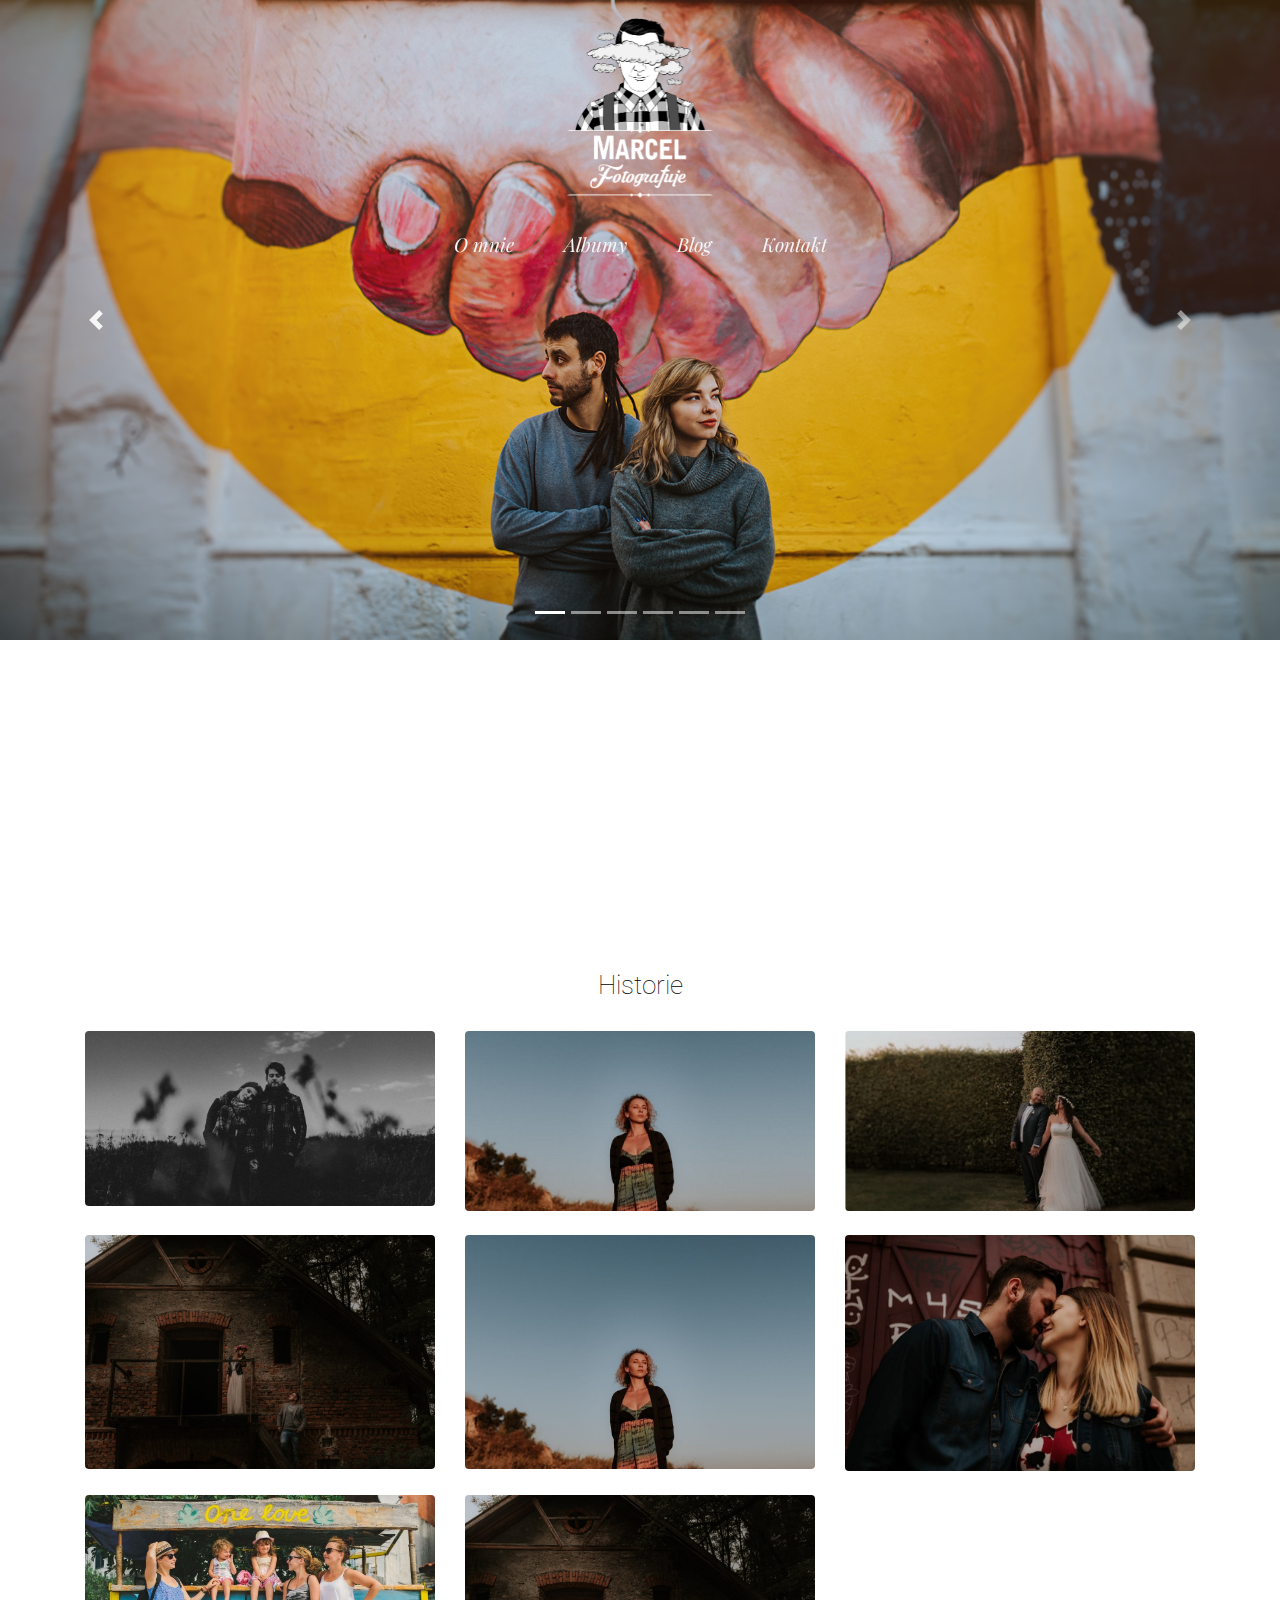
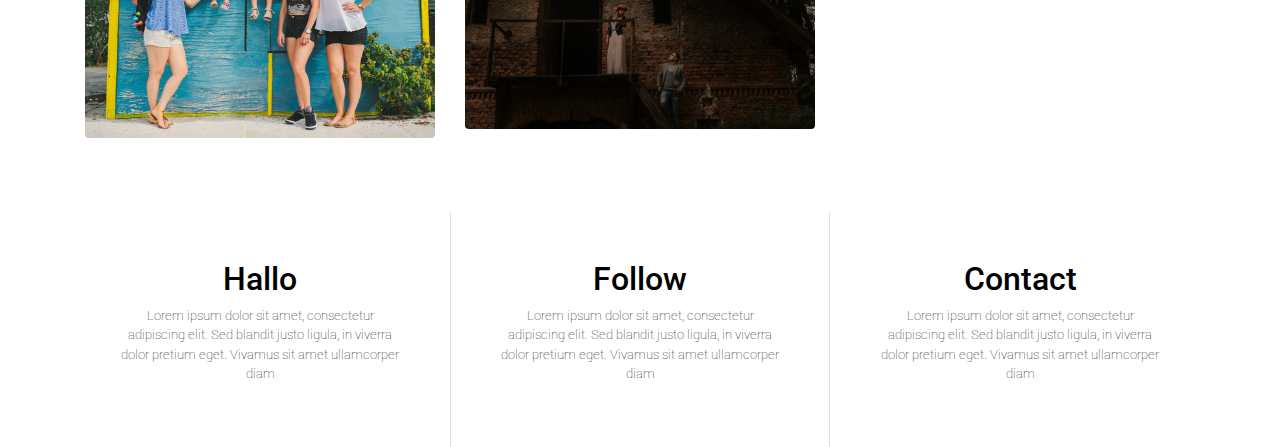
==== about.html @ a6fcdc6d "update 06.05" ====
<!doctype html>
<html lang="pl">
  <head>
    <!-- Required meta tags -->
    <meta charset="utf-8">
    <meta name="viewport" content="width=device-width, initial-scale=1, shrink-to-fit=no">

    <!-- Bootstrap CSS -->
    <link rel="stylesheet" href="css/bootstrap.min.css" integrity="sha384-Gn5384xqQ1aoWXA+058RXPxPg6fy4IWvTNh0E263XmFcJlSAwiGgFAW/dAiS6JXm" crossorigin="anonymous">
      
    <link rel="stylesheet" type="text/css" href="css/main.css">

    <!-- Fonts -->
    <link href="https://fonts.googleapis.com/css?family=Dancing+Script:700" rel="stylesheet"> 
    
    <link href="https://fonts.googleapis.com/css?family=Roboto:100,300" rel="stylesheet"> 
    
<link href="https://fonts.googleapis.com/css?family=Playfair+Display:400i" rel="stylesheet">
    
    <link href="https://fonts.googleapis.com/css?family=Cormorant:400,600,600i" rel="stylesheet">
    
    <!-- Icons -->
    
    <link rel="apple-touch-icon" sizes="180x180" href="/apple-touch-icon.png">
    <link rel="icon" type="image/png" sizes="32x32" href="/favicon-32x32.png">
    <link rel="icon" type="image/png" sizes="16x16" href="/favicon-16x16.png">
    <link rel="manifest" href="/site.webmanifest">
    <link rel="mask-icon" href="/safari-pinned-tab.svg" color="#5bbad5">
    <meta name="msapplication-TileColor" content="#da532c">
    <meta name="theme-color" content="#ffffff">
    
    <title>Marcel Fotografuje</title>
    
  </head>
  <body>
   
   <!-- navbar + bg_pic -->
    <div id="carouselExampleIndicators" class="carousel slide" data-ride="carousel">
  <ol class="carousel-indicators">
    <li data-target="#carouselExampleIndicators" data-slide-to="0" class="active"></li>
    <li data-target="#carouselExampleIndicators" data-slide-to="1"></li>
    <li data-target="#carouselExampleIndicators" data-slide-to="2"></li>
    <li data-target="#carouselExampleIndicators" data-slide-to="3"></li>
    <li data-target="#carouselExampleIndicators" data-slide-to="4"></li>
    <li data-target="#carouselExampleIndicators" data-slide-to="5"></li>
  </ol>
  <div class="carousel-inner">
    <div class="carousel-item active">
      <img src="img/slider/1.jpg" class="img-fluid" alt="...">
    </div>
    <div class="carousel-item">
      <img src="img/slider/2.jpg" class="img-fluid" alt="...">
    </div>
    <div class="carousel-item">
      <img src="img/slider/3.jpg" class="img-fluid" alt="...">
    </div>
    <div class="carousel-item">
      <img src="img/slider/4.jpg" class="img-fluid" alt="...">
    </div>
    <div class="carousel-item">
      <img src="img/slider/5.jpg" class="img-fluid" alt="...">
    </div>
  </div>
  <a class="carousel-control-prev" href="#carouselExampleIndicators" role="button" data-slide="prev">
    <span class="carousel-control-prev-icon" aria-hidden="true"></span>
    <span class="sr-only">Previous</span>
  </a>
  <a class="carousel-control-next" href="#carouselExampleIndicators" role="button" data-slide="next">
    <span class="carousel-control-next-icon" aria-hidden="true"></span>
    <span class="sr-only">Next</span>
  </a>
</div>
       
       
       
       <div class="bigpic">
        <div class="container">
           <a class="logo" href="index.html"><img class="img-fluid" src="img/logo_mf.png"></a>
        </div>
        <nav class="navbar navbar-expand-md navbar-dark bg-dark">

            <button class="navbar-toggle navbar-toggler" data-toggle="collapse" data-target="#navbarMenu">
                <span class="navbar-toggler-icon"></span>        
            </button>

            <div class="collapse navbar-collapse" id="navbarMenu">
                <ul class="navbar-nav">
                  <li class="nav-item">
                    <a class="nav-link" href="about.html">O mnie</a>
                  </li>
                  <li class="nav-item">
                    <a class="nav-link" href="albums.html">Albumy</a>
                  </li>
                  <li class="nav-item">
                    <a class="nav-link" href="blog.html">Blog</a>
                  </li>
                  <li class="nav-item">
                    <a class="nav-link" href="contact.html">Kontakt</a>
                  </li>
                </ul>
            </div>
        </nav>
    </div>
     
    <!--  Stories -->
     
<div class="container">

    <div class="row text-center">
        <div class="col-lg-12 col-md-12 col-xs-12">
        <h2 class="text-center stories-h2">Historie</h2>
        </div>
    </div>
        
    <div class="row text-center">
        
        <div class="col-lg-4 col-md-6 col-xs-12">
          <a href="#" class="d-block mb-4 h-100">
            <img class="img-fluid rounded" src="img/albumy/Slajd1.jpg" alt="">
          </a>
        </div>
        
        <div class="col-lg-4 col-md-6 col-xs-12">
          <a href="#" class="d-block mb-4 h-100">
            <img class="img-fluid rounded" src="img/albumy/Slajd2.jpg" alt="">
          </a>
        </div>
        
        <div class="col-lg-4 col-md-6 col-xs-12">
          <a href="#" class="d-block mb-4 h-100">
            <img class="img-fluid rounded" src="img/albumy/Slajd3.jpg" alt="">
          </a>
        </div>
        
        <div class="col-lg-4 col-md-6 col-xs-12">
          <a href="#" class="d-block mb-4 h-100">
            <img class="img-fluid rounded" src="img/albumy/fot_4_para_budynek_cegla.jpg" alt="">
          </a>
        </div>
        
        <div class="col-lg-4 col-md-6 col-xs-12">
          <a href="#" class="d-block mb-4 h-100">
            <img class="img-fluid rounded" src="img/albumy/fot_1_ania.jpg" alt="">
          </a>          
        </div>
        
        <div class="col-lg-4 col-md-6 col-xs-12">
          <a href="#" class="d-block mb-4 h-100">
            <img class="img-fluid rounded" src="img/albumy/fot_7_para_brama.jpg" alt="">
          </a>
        </div>
        
        <div class="col-lg-4 col-md-6 col-xs-12">
          <a href="#" class="d-block mb-4 h-100">
            <img class="img-fluid rounded" src="img/albumy/fot_3_moje_panie.jpg" alt="">
          </a>
        </div>
        
        <div class="col-lg-4 col-md-6 col-xs-12">
          <a href="#" class="d-block mb-4 h-100">
            <img class="img-fluid rounded" src="img/albumy/fot_4_para_budynek_cegla.jpg" alt="">
          </a>
        </div>
        
    </div>
       
      </div>
        
       <!--  CONTACT -->
     
<div class="bottom-contact">
    
     <div class="container">
       
        <div class="row text-center">
           
            <div class="col-lg-4 col-md-4 col-xs-12 p-5">
                <h2 class="contact-h2">Hallo</h2>
                <p class="contact-p">Lorem ipsum dolor sit amet, consectetur adipiscing elit. Sed blandit justo ligula, in viverra dolor pretium eget. Vivamus sit amet ullamcorper diam</p>
            </div>
            
            <div class="col-lg-4 col-md-4 col-xs-12 p-5 border-right border-left">
                <h2 class="contact-h2">Follow</h2>                
                <p class="contact-p">Lorem ipsum dolor sit amet, consectetur adipiscing elit. Sed blandit justo ligula, in viverra dolor pretium eget. Vivamus sit amet ullamcorper diam</p>
            </div>
            
            <div class="col-lg-4 col-md-4 col-xs-12 p-5">
                <h2 class="contact-h2">Contact</h2>
                <p class="contact-p">Lorem ipsum dolor sit amet, consectetur adipiscing elit. Sed blandit justo ligula, in viverra dolor pretium eget. Vivamus sit amet ullamcorper diam</p>
            </div>
            
        </div>
        
    </div>
    
</div>
    
     
    <!-- Optional JavaScript -->
    <!-- jQuery first, then Popper.js, then Bootstrap JS -->
    <script src="https://code.jquery.com/jquery-3.2.1.slim.min.js" integrity="sha384-KJ3o2DKtIkvYIK3UENzmM7KCkRr/rE9/Qpg6aAZGJwFDMVNA/GpGFF93hXpG5KkN" crossorigin="anonymous"></script>
    <script src="https://cdnjs.cloudflare.com/ajax/libs/popper.js/1.12.9/umd/popper.min.js" integrity="sha384-ApNbgh9B+Y1QKtv3Rn7W3mgPxhU9K/ScQsAP7hUibX39j7fakFPskvXusvfa0b4Q" crossorigin="anonymous"></script>
    <script src="js/bootstrap.min.js" integrity="sha384-JZR6Spejh4U02d8jOt6vLEHfe/JQGiRRSQQxSfFWpi1MquVdAyjUar5+76PVCmYl" crossorigin="anonymous"></script>
  </body>
</html>
---- css/main.css ----
@import url('https://fonts.googleapis.com/css?family=Lato');

body, html {
    height: 100%;
}

body {
    font-family: 'Lato', sans-serif;
    color: white;
}

.navbar-nav .nav-item a{
    color: #FFF;
}

.navbar {
    position: relative;
    color: #FFF;
    background-color: transparent !important;
}

.navbar-dark .navbar-nav .nav-link {
    color: whitesmoke;
    font-family: 'Playfair Display', serif;
    font-weight: 400;
    font-size: 1.3em;
    font-style: italic;
    margin-left: 15px;
    margin-right: 15px;
    padding-left: 10px;
    padding-right: 10px;
}

.logo {
    position: relative;
    left: 50%;
    margin-left: -95px !important;  /* 50% of your logo width */
    display: block;
    width: 190px;
}

.navbar .navbar-toggler {
   color: white;
   position: relative;
   left: 25%;
   bottom: 150px;
} 

@media only screen and (max-width: 767px) {
    .navbar ul.navbar-nav li.nav-item a.nav-link {
        background-color: rgba(0, 0, 0, 0.8);
    }
}
    
.navbar {
    position: relative;
    display: block;
    text-align: center;
}

.navbar-nav {
    margin: 0 auto;
}

.bigpic { 
    width: 100%; 
}

@media only screen and (min-width: 1201px) {
    .bigpic {
    height: 100%;
    min-height: 80px;
    }
    
    .logo {
        width: 180px;
        margin-left: -90px !important;
    }
    
    .nav-link {
        font-size: 1.2em !important;
    }
}

@media only screen and (max-width: 1200px) {
    .bigpic {
    height: 75%;
    min-height: 80px;
    }
    
    .logo {
        width: 130px;
        margin-left: -65px !important;
    }
    
    .nav-link {
        font-size: 1.0em !important;
    }
}

@media only screen and (max-width: 500px) {
    .bigpic {
    height: 75%;
    min-height: 80px;
    }
    
    .logo {
        width: 80px;
        margin-left: -45px !important;
    }
    
    .nav-link {
        font-size: 1.0em !important;
    }
}


.stories-h2 {
    margin-top: 70px;
    margin-bottom: 30px;
    font-family: 'Roboto', sans-serif; 
    font-weight: 100;
    font-size: 1.6em;
    color: black !important;
}

.photos img{
    width:100%;
    height: 230px;
}

.bottom-contact{
    color: black !important;
    margin-top: 50px;
    margin-bottom: 50px;
}

.contact-content {
    padding-left: 20px;
    padding-right: 20px;
}

.contact-h2 {
    font-family: 'Roboto', sans-serif;
    text-decoration: none !important;
    color: black;
}

.contact-about {
    font-size: 600;
}

.contact-p {
    color: black !important;
    font-family: 'Roboto', sans-serif;
    font-size: 0.8em;
    font-weight: 100;
}

@media only screen and (max-width: 767px) {
    .border-right {
        border: none !important;
    }
    .border-left {
        border: none !important;
    }
}

/* Zdjęcie pod navbar */

.carousel {
    position: absolute;
    width: 100%;
    top: 0;
}

.navbar-default {
    position: relative;
    z-index: 1000;
}

.carousel-inner>.item { 
    padding-top: 80px;
}

/* ikony follow */

.icon-follow {
    display: block;
    font-size: 29px;
    color: black;
    margin-top: 20px;
    line-height: 35px;
}

.icon-follow:hover { 
    color:gray; 
    font-size: 32px;
}


/* Początek - Zdjęcia index */

.image-index-1:hover img {
    opacity: 0.8;
}

/* Koniec - Zdjęcia index */
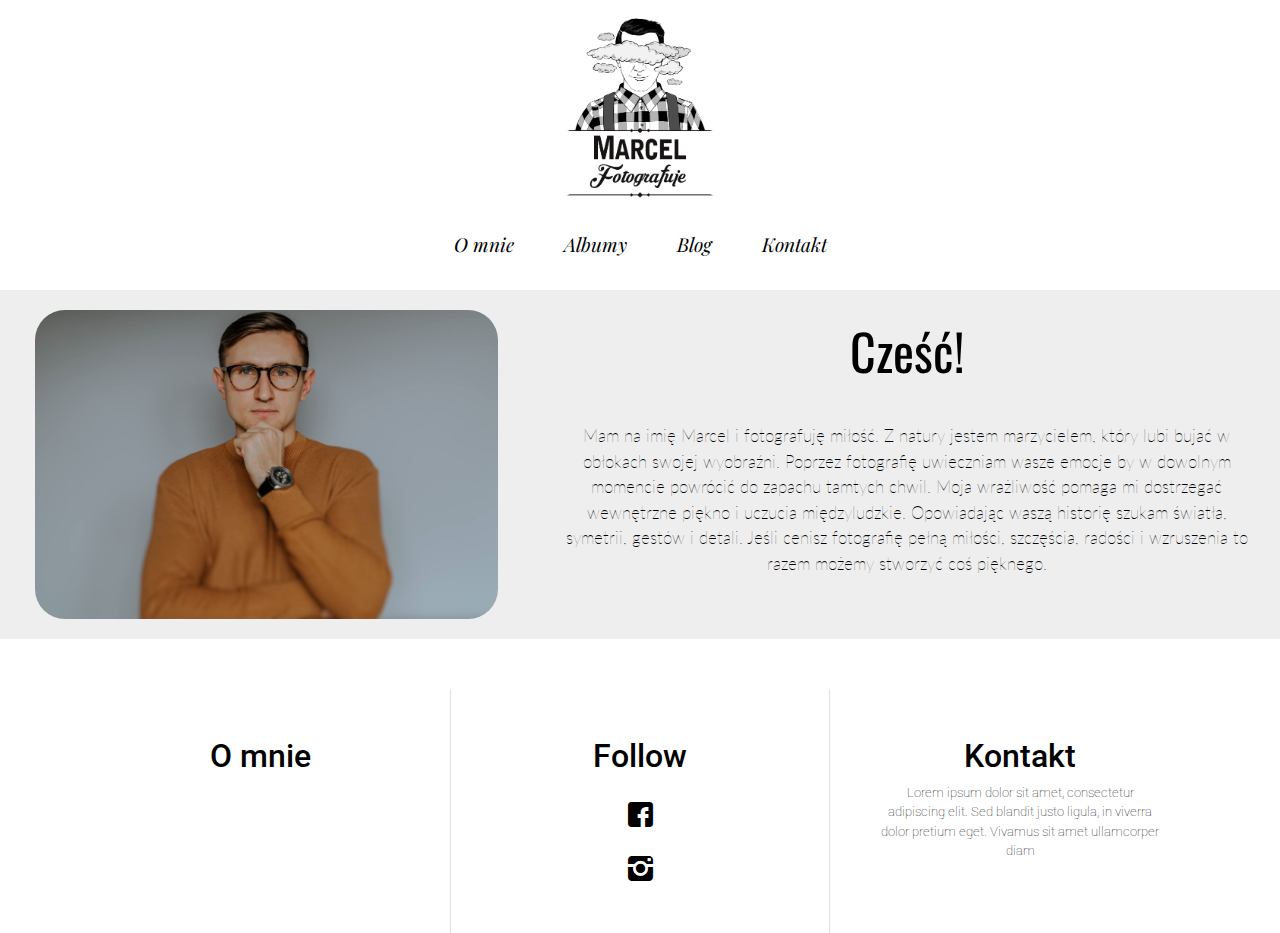
==== commit 9cf1a92b: "Zmiany 20-06" ====
--- a/about.html
+++ b/about.html
@@ -11,13 +11,20 @@
     <link rel="stylesheet" type="text/css" href="css/main.css">
 
     <!-- Fonts -->
+    
     <link href="https://fonts.googleapis.com/css?family=Dancing+Script:700" rel="stylesheet"> 
     
     <link href="https://fonts.googleapis.com/css?family=Roboto:100,300" rel="stylesheet"> 
     
-<link href="https://fonts.googleapis.com/css?family=Playfair+Display:400i" rel="stylesheet">
+    <link href="https://fonts.googleapis.com/css?family=Playfair+Display:400i" rel="stylesheet">
     
     <link href="https://fonts.googleapis.com/css?family=Cormorant:400,600,600i" rel="stylesheet">
+    
+    <link href="https://fonts.googleapis.com/css?family=Oswald&display=swap" rel="stylesheet">
+    
+    <link href="https://fonts.googleapis.com/css?family=Lato&display=swap" rel="stylesheet">
+    
+    <link href="css/fontello.css" rel="stylesheet">
     
     <!-- Icons -->
     
@@ -34,48 +41,10 @@
   </head>
   <body>
    
-   <!-- navbar + bg_pic -->
-    <div id="carouselExampleIndicators" class="carousel slide" data-ride="carousel">
-  <ol class="carousel-indicators">
-    <li data-target="#carouselExampleIndicators" data-slide-to="0" class="active"></li>
-    <li data-target="#carouselExampleIndicators" data-slide-to="1"></li>
-    <li data-target="#carouselExampleIndicators" data-slide-to="2"></li>
-    <li data-target="#carouselExampleIndicators" data-slide-to="3"></li>
-    <li data-target="#carouselExampleIndicators" data-slide-to="4"></li>
-    <li data-target="#carouselExampleIndicators" data-slide-to="5"></li>
-  </ol>
-  <div class="carousel-inner">
-    <div class="carousel-item active">
-      <img src="img/slider/1.jpg" class="img-fluid" alt="...">
-    </div>
-    <div class="carousel-item">
-      <img src="img/slider/2.jpg" class="img-fluid" alt="...">
-    </div>
-    <div class="carousel-item">
-      <img src="img/slider/3.jpg" class="img-fluid" alt="...">
-    </div>
-    <div class="carousel-item">
-      <img src="img/slider/4.jpg" class="img-fluid" alt="...">
-    </div>
-    <div class="carousel-item">
-      <img src="img/slider/5.jpg" class="img-fluid" alt="...">
-    </div>
-  </div>
-  <a class="carousel-control-prev" href="#carouselExampleIndicators" role="button" data-slide="prev">
-    <span class="carousel-control-prev-icon" aria-hidden="true"></span>
-    <span class="sr-only">Previous</span>
-  </a>
-  <a class="carousel-control-next" href="#carouselExampleIndicators" role="button" data-slide="next">
-    <span class="carousel-control-next-icon" aria-hidden="true"></span>
-    <span class="sr-only">Next</span>
-  </a>
-</div>
-       
-       
-       
-       <div class="bigpic">
+   <!-- navbar + bg_pic -->      
+
         <div class="container">
-           <a class="logo" href="index.html"><img class="img-fluid" src="img/logo_mf.png"></a>
+           <a class="logo" href="index.html"><img class="img-fluid" src="img/logo_mf_black.png"></a>
         </div>
         <nav class="navbar navbar-expand-md navbar-dark bg-dark">
 
@@ -86,85 +55,51 @@
             <div class="collapse navbar-collapse" id="navbarMenu">
                 <ul class="navbar-nav">
                   <li class="nav-item">
-                    <a class="nav-link" href="about.html">O mnie</a>
+                    <a class="nav-link nav-black" href="about.html">O mnie</a>
                   </li>
                   <li class="nav-item">
-                    <a class="nav-link" href="albums.html">Albumy</a>
+                    <a class="nav-link nav-black" href="albums.html">Albumy</a>
                   </li>
                   <li class="nav-item">
-                    <a class="nav-link" href="blog.html">Blog</a>
+                    <a class="nav-link nav-black" href="blog.html">Blog</a>
                   </li>
                   <li class="nav-item">
-                    <a class="nav-link" href="contact.html">Kontakt</a>
+                    <a class="nav-link nav-black" href="contact.html">Kontakt</a>
                   </li>
                 </ul>
             </div>
         </nav>
-    </div>
+
      
     <!--  Stories -->
      
-<div class="container">
+<!-- <div class="container">
 
     <div class="row text-center">
         <div class="col-lg-12 col-md-12 col-xs-12">
-        <h2 class="text-center stories-h2">Historie</h2>
+        <h2 id="h2-about">O mnie</h2>
         </div>
     </div>
-        
-    <div class="row text-center">
-        
-        <div class="col-lg-4 col-md-6 col-xs-12">
-          <a href="#" class="d-block mb-4 h-100">
-            <img class="img-fluid rounded" src="img/albumy/Slajd1.jpg" alt="">
-          </a>
+</div> -->
+  
+<div class="container-fluid bg-grey justify-content-center" style="margin-top: 15px;">
+    <div class="row text-center align-items-center">
+        <div class="col-lg-5 col-md-4 col-xs-12">
+            <img class="img-fluid" style="padding: 20px; border-radius: 50px;" src="img/marcel-about.jpg">
         </div>
-        
-        <div class="col-lg-4 col-md-6 col-xs-12">
-          <a href="#" class="d-block mb-4 h-100">
-            <img class="img-fluid rounded" src="img/albumy/Slajd2.jpg" alt="">
-          </a>
+        <div class="col-lg-7 col-md-6 col-xs-12" style="text-align: center; color: black;">
+           <h2 id="h2-about" style="padding-bottom: 20px; font-size: 50px;"> Cześć! </h2>
+            <p style="font-weight: 100; font-size: 17px; padding: 15px;">Mam na imię Marcel i fotografuję miłość.
+            Z natury jestem marzycielem, który lubi bujać w obłokach swojej wyobraźni.
+            Poprzez fotografię uwieczniam wasze emocje by w dowolnym momencie powrócić do zapachu tamtych chwil.
+            Moja wrażliwość pomaga mi dostrzegać wewnętrzne piękno i uczucia międzyludzkie. Opowiadając waszą historię szukam światła, symetrii, gestów i detali.
+            Jeśli cenisz fotografię pełną miłości, szczęścia, radości i wzruszenia to razem możemy stworzyć coś pięknego. <br /> <br /></p>
         </div>
-        
-        <div class="col-lg-4 col-md-6 col-xs-12">
-          <a href="#" class="d-block mb-4 h-100">
-            <img class="img-fluid rounded" src="img/albumy/Slajd3.jpg" alt="">
-          </a>
-        </div>
-        
-        <div class="col-lg-4 col-md-6 col-xs-12">
-          <a href="#" class="d-block mb-4 h-100">
-            <img class="img-fluid rounded" src="img/albumy/fot_4_para_budynek_cegla.jpg" alt="">
-          </a>
-        </div>
-        
-        <div class="col-lg-4 col-md-6 col-xs-12">
-          <a href="#" class="d-block mb-4 h-100">
-            <img class="img-fluid rounded" src="img/albumy/fot_1_ania.jpg" alt="">
-          </a>          
-        </div>
-        
-        <div class="col-lg-4 col-md-6 col-xs-12">
-          <a href="#" class="d-block mb-4 h-100">
-            <img class="img-fluid rounded" src="img/albumy/fot_7_para_brama.jpg" alt="">
-          </a>
-        </div>
-        
-        <div class="col-lg-4 col-md-6 col-xs-12">
-          <a href="#" class="d-block mb-4 h-100">
-            <img class="img-fluid rounded" src="img/albumy/fot_3_moje_panie.jpg" alt="">
-          </a>
-        </div>
-        
-        <div class="col-lg-4 col-md-6 col-xs-12">
-          <a href="#" class="d-block mb-4 h-100">
-            <img class="img-fluid rounded" src="img/albumy/fot_4_para_budynek_cegla.jpg" alt="">
-          </a>
-        </div>
-        
+ <!--       <div class="col-lg-12 col-md-12 col-xs-12" style="padding: 10px;">
+            <span style="font-weight: 600; font-size: 30px; color: black;">Dziękuję bardzo za odwiedziny!</span>
+            </div> -->
     </div>
-       
-      </div>
+</div>
         
        <!--  CONTACT -->
      
@@ -175,17 +110,17 @@
         <div class="row text-center">
            
             <div class="col-lg-4 col-md-4 col-xs-12 p-5">
-                <h2 class="contact-h2">Hallo</h2>
-                <p class="contact-p">Lorem ipsum dolor sit amet, consectetur adipiscing elit. Sed blandit justo ligula, in viverra dolor pretium eget. Vivamus sit amet ullamcorper diam</p>
+                <a href="#" class="contact-h2 pt-3"><h2 class="contact-h2">O mnie</h2></a>
             </div>
             
             <div class="col-lg-4 col-md-4 col-xs-12 p-5 border-right border-left">
                 <h2 class="contact-h2">Follow</h2>                
-                <p class="contact-p">Lorem ipsum dolor sit amet, consectetur adipiscing elit. Sed blandit justo ligula, in viverra dolor pretium eget. Vivamus sit amet ullamcorper diam</p>
+                <a href="https://www.facebook.com/pages/category/Photographer/Marcel-Fotografuje-393810677722675/" class="icon-hover"><i class="icon-follow icon-facebook-squared"></i></a>
+                <a href="https://www.instagram.com/marcelfotografuje/?hl=pl>" class="icon-hover"><i class="icon-follow icon-instagram"></i></a>
             </div>
             
             <div class="col-lg-4 col-md-4 col-xs-12 p-5">
-                <h2 class="contact-h2">Contact</h2>
+                <h2 class="contact-h2">Kontakt</h2>
                 <p class="contact-p">Lorem ipsum dolor sit amet, consectetur adipiscing elit. Sed blandit justo ligula, in viverra dolor pretium eget. Vivamus sit amet ullamcorper diam</p>
             </div>
             
--- a/css/main.css
+++ b/css/main.css
@@ -9,6 +9,7 @@
     color: white;
 }
 
+/* navbar and logo */
 .navbar-nav .nav-item a{
     color: #FFF;
 }
@@ -23,7 +24,7 @@
     color: whitesmoke;
     font-family: 'Playfair Display', serif;
     font-weight: 400;
-    font-size: 1.3em;
+    font-size: 1.4em;
     font-style: italic;
     margin-left: 15px;
     margin-right: 15px;
@@ -114,6 +115,13 @@
     }
 }
 
+/* navbar black */
+.nav-black {
+    color: black !important;
+}
+
+
+/* stories */
 
 .stories-h2 {
     margin-top: 70px;
@@ -129,6 +137,8 @@
     height: 230px;
 }
 
+/* footer */
+
 .bottom-contact{
     color: black !important;
     margin-top: 50px;
@@ -201,8 +211,46 @@
 
 /* Początek - Zdjęcia index */
 
-.image-index-1:hover img {
-    opacity: 0.8;
-}
-
-/* Koniec - Zdjęcia index */+.image {
+    position: relative;
+    -webkit-filter: brightness(100%);
+	-moz-filter: brightness(100%);
+	-o-filter: brightness(100%);
+	-ms-filter: brightness(100%);
+	filter: brightness(100%);
+    color: rgba(0, 0, 0, 0.0)
+}
+
+.image:hover{
+    -webkit-filter: brightness(60%);
+	-moz-filter: brightness(60%);
+	-o-filter: brightness(60%);
+	-ms-filter: brightness(60%);
+	filter: brightness(60%);
+    color: white;
+}
+
+.text-image {
+    position: absolute;
+    top: 50%;
+    left: 50%;
+    transform: translate(-50%, -50%);
+}
+
+/* Koniec - Zdjęcia index */
+
+/* O mnie */
+
+#h2-about {
+    color: black;
+    padding: 10px;
+    font-family: 'Oswald';
+    font-weight: 400;
+    font-size: 45px;
+    margin-top: 15px;
+}
+
+.bg-grey {
+    background-color: #eee;
+}
+
--- a/css/fontello.css
+++ b/css/fontello.css
@@ -0,0 +1,57 @@
+@font-face {
+  font-family: 'fontello';
+  src: url('../font/fontello.eot?66573608');
+  src: url('../font/fontello.eot?66573608#iefix') format('embedded-opentype'),
+       url('../font/fontello.woff2?66573608') format('woff2'),
+       url('../font/fontello.woff?66573608') format('woff'),
+       url('../font/fontello.ttf?66573608') format('truetype'),
+       url('../font/fontello.svg?66573608#fontello') format('svg');
+  font-weight: normal;
+  font-style: normal;
+}
+/* Chrome hack: SVG is rendered more smooth in Windozze. 100% magic, uncomment if you need it. */
+/* Note, that will break hinting! In other OS-es font will be not as sharp as it could be */
+/*
+@media screen and (-webkit-min-device-pixel-ratio:0) {
+  @font-face {
+    font-family: 'fontello';
+    src: url('../font/fontello.svg?66573608#fontello') format('svg');
+  }
+}
+*/
+ 
+ [class^="icon-"]:before, [class*=" icon-"]:before {
+  font-family: "fontello";
+  font-style: normal;
+  speak: none;
+  text-decoration: none;
+  text-align: center;
+  /* opacity: .8; */
+ 
+  /* For safety - reset parent styles, that can break glyph codes*/
+  font-variant: normal;
+  text-transform: none;
+ 
+  /* fix buttons height, for twitter bootstrap */
+  line-height: 1em;
+ 
+  /* Animation center compensation - margins should be symmetric */
+  /* remove if not needed */
+ 
+  /* you can be more comfortable with increased icons size */
+  /* font-size: 120%; */
+ 
+  /* Font smoothing. That was taken from TWBS */
+  -webkit-font-smoothing: antialiased;
+  -moz-osx-font-smoothing: grayscale;
+ 
+  /* Uncomment for 3D effect */
+  /* text-shadow: 1px 1px 1px rgba(127, 127, 127, 0.3); */
+}
+ 
+.icon-mail:before { content: '\e800'; } /* '' */
+.icon-phone-squared:before { content: '\f098'; } /* '' */
+.icon-map-signs:before { content: '\f277'; } /* '' */
+.icon-envira:before { content: '\f299'; } /* '' */
+.icon-facebook-squared:before { content: '\f30e'; } /* '' */
+.icon-instagram:before { content: '\f32d'; } /* '' */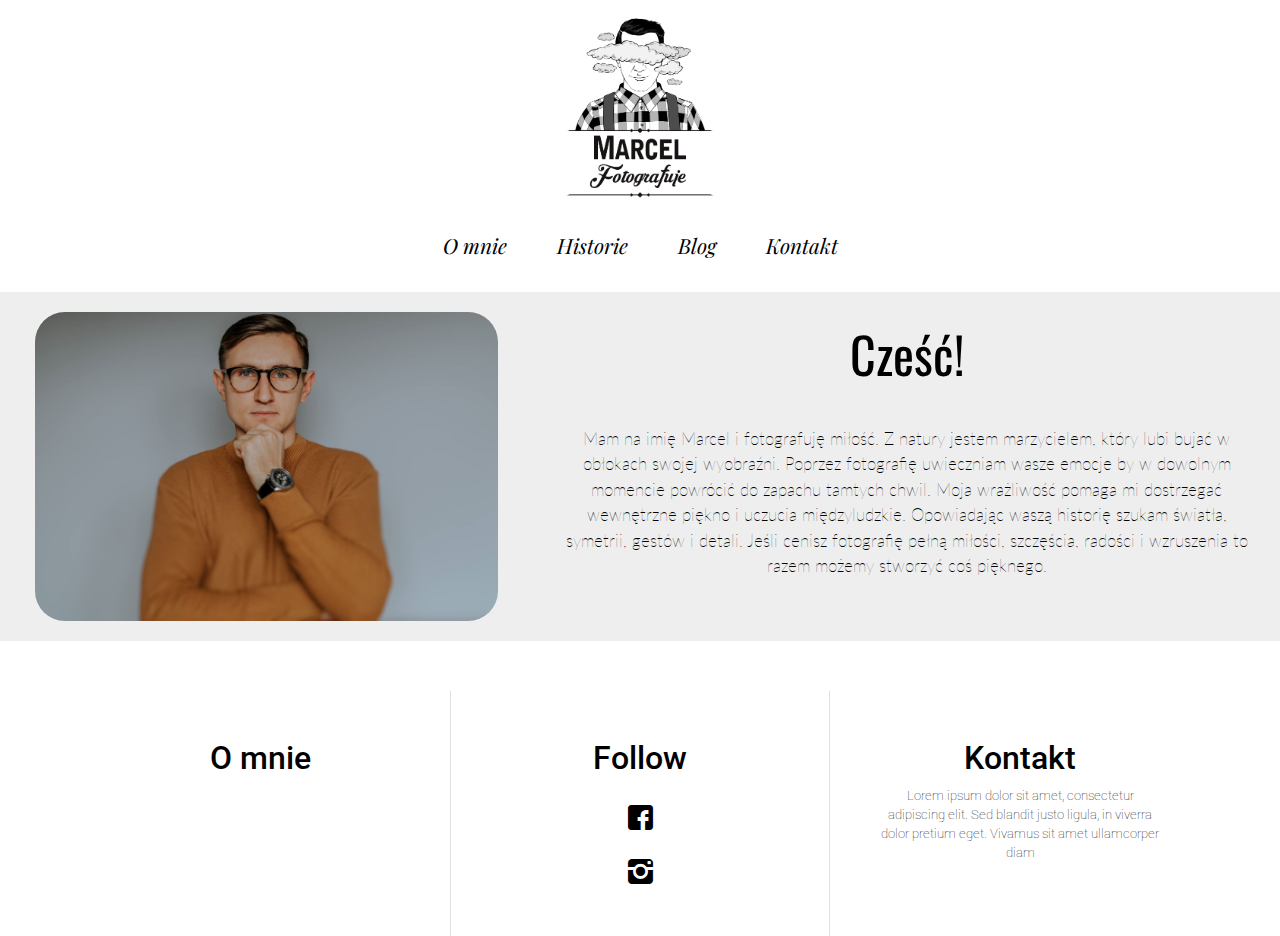
==== commit a6d42e09: "Poprawa druga 20-06" ====
--- a/about.html
+++ b/about.html
@@ -58,7 +58,7 @@
                     <a class="nav-link nav-black" href="about.html">O mnie</a>
                   </li>
                   <li class="nav-item">
-                    <a class="nav-link nav-black" href="albums.html">Albumy</a>
+                    <a class="nav-link nav-black" href="albums.html">Historie</a>
                   </li>
                   <li class="nav-item">
                     <a class="nav-link nav-black" href="blog.html">Blog</a>
@@ -105,11 +105,11 @@
      
 <div class="bottom-contact">
     
-     <div class="container">
+     <div class="container justify-content-center">
        
         <div class="row text-center">
            
-            <div class="col-lg-4 col-md-4 col-xs-12 p-5">
+            <div class="col-lg-4 col-md-4 col-xs-12 p-5" style="text-align: center; margin-bottom: 0px;">
                 <a href="#" class="contact-h2 pt-3"><h2 class="contact-h2">O mnie</h2></a>
             </div>
             
--- a/css/main.css
+++ b/css/main.css
@@ -79,7 +79,7 @@
     }
     
     .nav-link {
-        font-size: 1.2em !important;
+        font-size: 1.3em !important;
     }
 }
 
@@ -95,7 +95,7 @@
     }
     
     .nav-link {
-        font-size: 1.0em !important;
+        font-size: 1.1em !important;
     }
 }
 
@@ -218,7 +218,9 @@
 	-o-filter: brightness(100%);
 	-ms-filter: brightness(100%);
 	filter: brightness(100%);
-    color: rgba(0, 0, 0, 0.0)
+    color: rgba(0, 0, 0, 0.0);
+    padding-right: 25px;
+    padding-left: 25px;
 }
 
 .image:hover{
